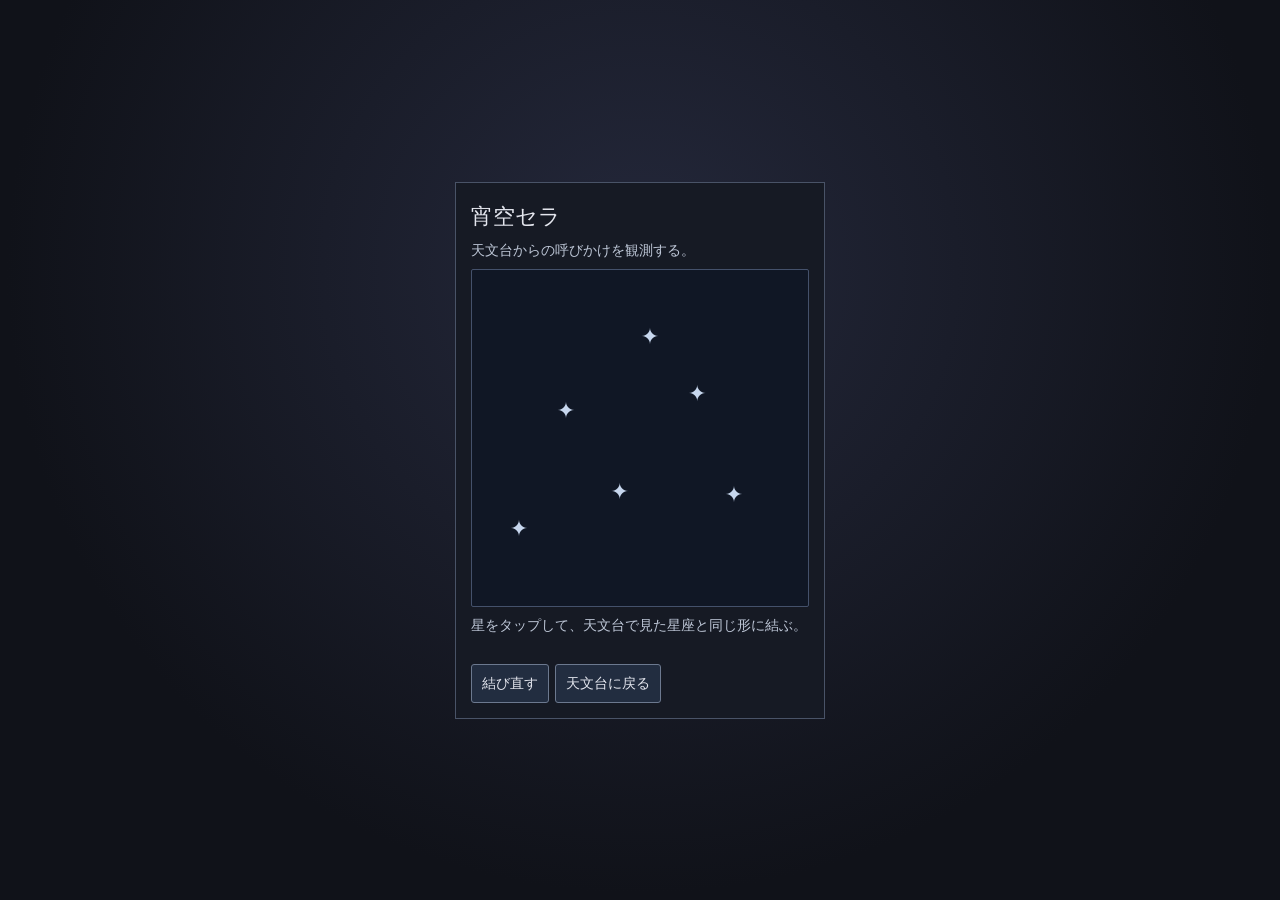
==== observation.html @ a6fe2aef "Add the observatory's three second-run endings" ====
<!doctype html>
<html lang="ja">
<head>
<meta charset="utf-8">
<meta name="viewport" content="width=device-width, initial-scale=1, viewport-fit=cover">
<title>宵空セラ — 観測記録</title>
<style>
  * { box-sizing: border-box }
  html { color-scheme: dark; background: #101219; touch-action: manipulation }
  body {
    margin: 0; min-height: 100dvh; display: grid; place-items: center; padding: 12px;
    color: #e4e6ee; font: 14px/1.5 system-ui, sans-serif;
    background: radial-gradient(ellipse at 50% 30%, #24283b, #101219 70%);
  }
  main { width: min(100%, 370px); padding: 15px; border: 1px solid #495367; background: #161a24 }
  h1 { margin: 2px 0 7px; font-size: 22px; font-weight: 550 }
  p { margin: 7px 0 }
  .muted { color: #bec7d7 }
  .field {
    position: relative; aspect-ratio: 1; width: min(100%, 46dvh); margin: 8px auto;
    border: 1px solid #44516b; border-radius: 2px; background: #101725;
  }
  .field svg { position: absolute; inset: 0; width: 100%; height: 100%; pointer-events: none }
  .star {
    position: absolute; left: var(--x); top: var(--y); transform: translate(-50%, -50%);
    display: grid; place-items: center; width: 44px; height: 44px; padding: 0;
    border: 0; border-radius: 50%; background: transparent; color: #c7d7ee; font-size: 22px;
  }
  .star[aria-pressed="true"] { color: #fff2bd; text-shadow: 0 0 8px #e3bb81 }
  .actions { display: flex; gap: 6px; flex-wrap: wrap; align-items: center }
  button, a { font: inherit; color: inherit; cursor: pointer }
  .action {
    padding: 8px 10px; border: 1px solid #6c798f; border-radius: 3px;
    background: #222d40; text-decoration: none;
  }
  :focus-visible { outline: 2px solid #fff2bd; outline-offset: 2px }
  #status { min-height: 42px }
  .connected { color: #f6e3b3 }
  [hidden] { display: none !important }
</style>
<script src="constellation.js" defer></script>
</head>
<body data-game-url="./">
<main>
  <h1>宵空セラ</h1>
  <p class="muted">天文台からの呼びかけを観測する。</p>
  <div id="field" class="field" aria-label="観測用の六つの星">
    <svg viewBox="0 0 100 100" aria-hidden="true">
      <polyline id="trace" fill="none" stroke="#f0d490" stroke-width="1.2"/>
    </svg>
  </div>
  <p id="status" class="muted" aria-live="polite">星をタップして、天文台で見た星座と同じ形に結ぶ。</p>
  <div class="actions">
    <button class="action" type="button" id="reset">結び直す</button>
    <a class="action" id="back">天文台に戻る</a>
    <a class="action connected" id="respond" hidden>返事を送って天文台へ戻る</a>
  </div>
</main>
<script>
document.addEventListener('DOMContentLoaded', () => {
  const { points, path } = window.seraConstellation;
  const circuit = path.slice(0, -1);
  const field = document.getElementById('field');
  const trace = document.getElementById('trace');
  const status = document.getElementById('status');
  const back = document.getElementById('back');
  const respond = document.getElementById('respond');
  const reset = document.getElementById('reset');
  const game = new URL(document.body.dataset.gameUrl, location.href);
  const attempt = new URLSearchParams(location.hash.slice(1)).get('attempt');
  const chosen = [];
  const labels = ['左下', '左上', '中央下', '右上', '右下', 'いちばん上'];
  back.href = game;

  function drawTrace(sequence) {
    trace.setAttribute('points', sequence.map(index => points[index].join(',')).join(' '));
  }

  function choose(index) {
    if (chosen.length === points.length || chosen.includes(index)) return;
    chosen.push(index);
    stars[index].setAttribute('aria-pressed', 'true');
    drawTrace(chosen);
    if (chosen.length < points.length) return;
    const start = circuit.indexOf(chosen[0]);
    const matches = [1, -1].some(direction =>
      chosen.every((star, position) =>
        star === circuit[(start + position * direction + circuit.length) % circuit.length]
      )
    );
    if (!matches) {
      status.textContent = '線の形が違う。天文台の星座を思い出して結び直そう。';
      return;
    }
    drawTrace([...chosen, chosen[0]]);
    if (!attempt || !/^[a-f0-9]{32}$/.test(attempt)) {
      status.textContent = '星座がつながった。返事を届けるには、天文台からこのページを開いてほしい。';
      return;
    }
    const reply = new URL(game);
    reply.hash = new URLSearchParams({ observation: attempt }).toString();
    respond.href = reply;
    status.className = 'connected';
    status.textContent = '観測対象・宵空セラ。星座が一致した。あなたの返事を送信できる。';
    respond.hidden = false;
    back.hidden = true;
  }

  const stars = points.map(([x, y], index) => {
    const button = document.createElement('button');
    button.type = 'button';
    button.className = 'star';
    button.textContent = '✦';
    button.style.setProperty('--x', x + '%');
    button.style.setProperty('--y', y + '%');
    button.setAttribute('aria-label', labels[index] + 'の星');
    button.setAttribute('aria-pressed', 'false');
    button.onclick = () => choose(index);
    field.append(button);
    return button;
  });

  reset.onclick = () => {
    chosen.length = 0;
    stars.forEach(button => button.setAttribute('aria-pressed', 'false'));
    drawTrace(chosen);
    status.className = 'muted';
    status.textContent = '星をタップして、天文台で見た星座と同じ形に結ぶ。';
    respond.hidden = true;
    back.hidden = false;
  };
});
</script>
</body>
</html>
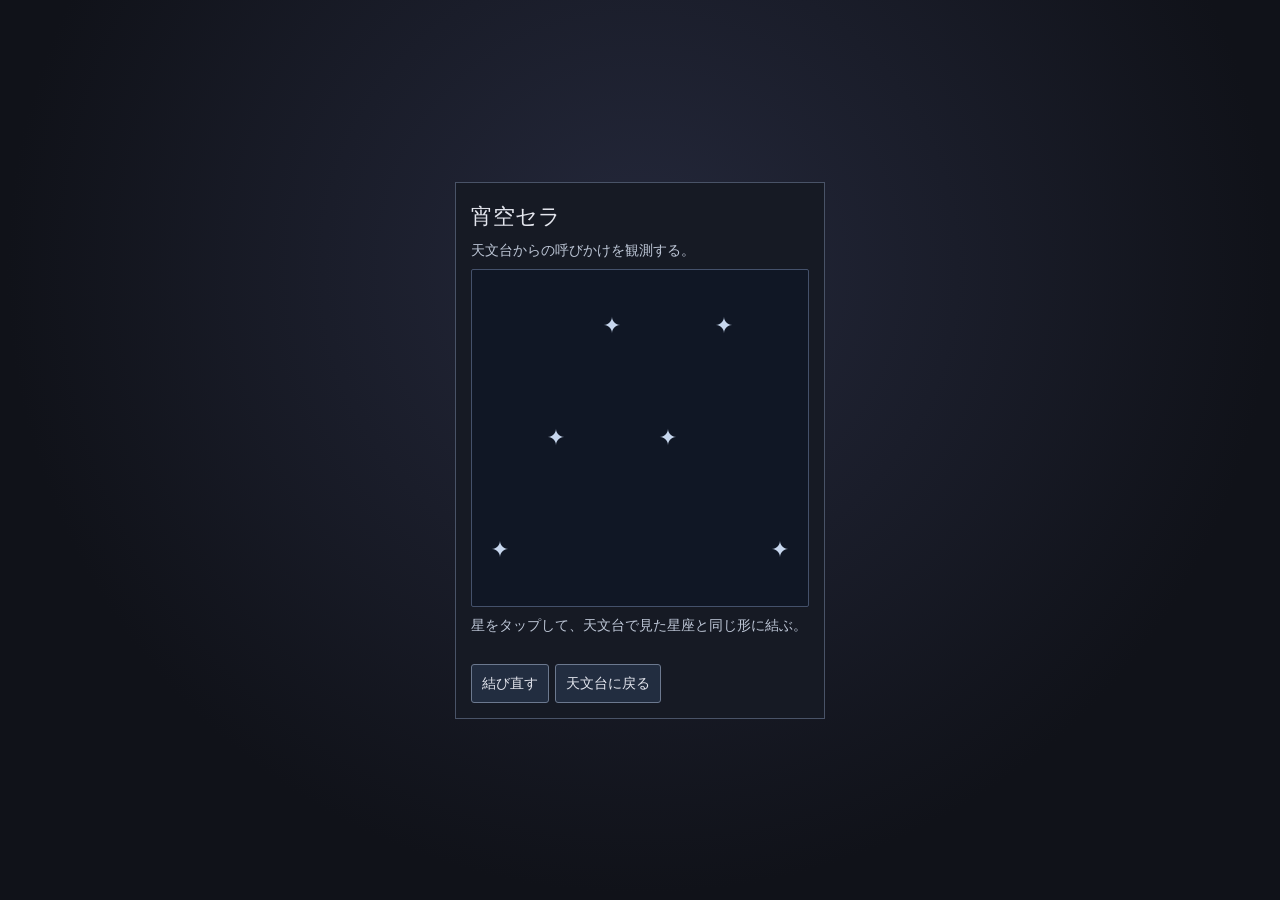
==== commit 620f90c6: "Add numbered observation journals and evening observatory map" ====
--- a/observation.html
+++ b/observation.html
@@ -38,7 +38,7 @@
   .connected { color: #f6e3b3 }
   [hidden] { display: none !important }
 </style>
-<script src="constellation.js" defer></script>
+<script src="constellation.js?v=shelf-grid-2" defer></script>
 </head>
 <body data-game-url="./">
 <main>
@@ -69,7 +69,6 @@
   const game = new URL(document.body.dataset.gameUrl, location.href);
   const attempt = new URLSearchParams(location.hash.slice(1)).get('attempt');
   const chosen = [];
-  const labels = ['左下', '左上', '中央下', '右上', '右下', 'いちばん上'];
   back.href = game;
 
   function drawTrace(sequence) {
@@ -113,7 +112,7 @@
     button.textContent = '✦';
     button.style.setProperty('--x', x + '%');
     button.style.setProperty('--y', y + '%');
-    button.setAttribute('aria-label', labels[index] + 'の星');
+    button.setAttribute('aria-label', (index + 1) + '列目の星');
     button.setAttribute('aria-pressed', 'false');
     button.onclick = () => choose(index);
     field.append(button);
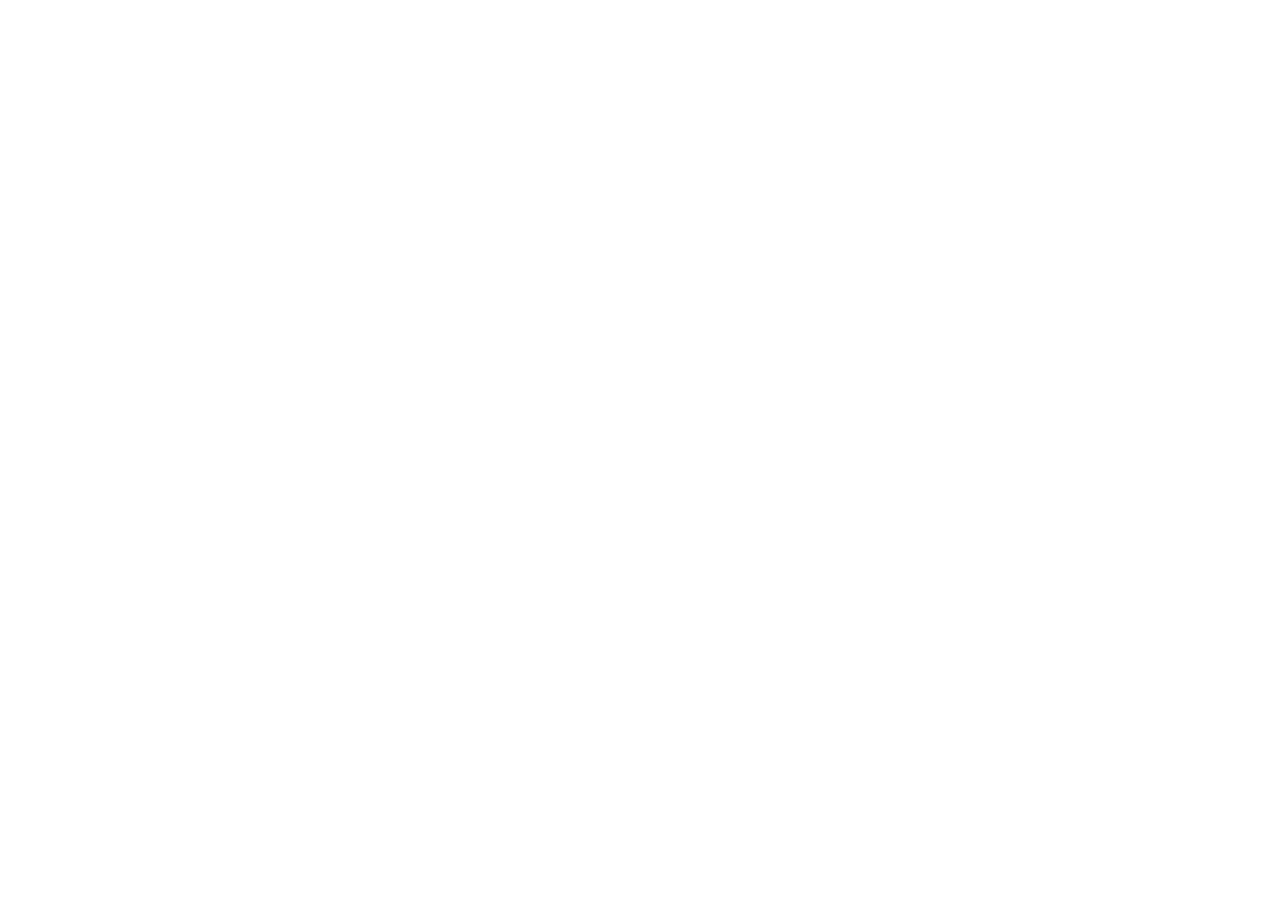
==== commit 46d03ab7: "Connect the separate Sera profile to the true ending" ====
--- a/observation.html
+++ b/observation.html
@@ -1,134 +1,20 @@
 <!doctype html>
 <html lang="ja">
 <head>
-<meta charset="utf-8">
-<meta name="viewport" content="width=device-width, initial-scale=1, viewport-fit=cover">
-<title>宵空セラ — 観測記録</title>
-<style>
-  * { box-sizing: border-box }
-  html { color-scheme: dark; background: #101219; touch-action: manipulation }
-  body {
-    margin: 0; min-height: 100dvh; display: grid; place-items: center; padding: 12px;
-    color: #e4e6ee; font: 14px/1.5 system-ui, sans-serif;
-    background: radial-gradient(ellipse at 50% 30%, #24283b, #101219 70%);
-  }
-  main { width: min(100%, 370px); padding: 15px; border: 1px solid #495367; background: #161a24 }
-  h1 { margin: 2px 0 7px; font-size: 22px; font-weight: 550 }
-  p { margin: 7px 0 }
-  .muted { color: #bec7d7 }
-  .field {
-    position: relative; aspect-ratio: 1; width: min(100%, 46dvh); margin: 8px auto;
-    border: 1px solid #44516b; border-radius: 2px; background: #101725;
-  }
-  .field svg { position: absolute; inset: 0; width: 100%; height: 100%; pointer-events: none }
-  .star {
-    position: absolute; left: var(--x); top: var(--y); transform: translate(-50%, -50%);
-    display: grid; place-items: center; width: 44px; height: 44px; padding: 0;
-    border: 0; border-radius: 50%; background: transparent; color: #c7d7ee; font-size: 22px;
-  }
-  .star[aria-pressed="true"] { color: #fff2bd; text-shadow: 0 0 8px #e3bb81 }
-  .actions { display: flex; gap: 6px; flex-wrap: wrap; align-items: center }
-  button, a { font: inherit; color: inherit; cursor: pointer }
-  .action {
-    padding: 8px 10px; border: 1px solid #6c798f; border-radius: 3px;
-    background: #222d40; text-decoration: none;
-  }
-  :focus-visible { outline: 2px solid #fff2bd; outline-offset: 2px }
-  #status { min-height: 42px }
-  .connected { color: #f6e3b3 }
-  [hidden] { display: none !important }
-</style>
-<script src="constellation.js?v=shelf-grid-2" defer></script>
+  <meta charset="utf-8">
+  <meta name="viewport" content="width=device-width, initial-scale=1">
+  <meta name="referrer" content="no-referrer">
+  <title>宵空セラのプロフィール</title>
 </head>
-<body data-game-url="./">
-<main>
-  <h1>宵空セラ</h1>
-  <p class="muted">天文台からの呼びかけを観測する。</p>
-  <div id="field" class="field" aria-label="観測用の六つの星">
-    <svg viewBox="0 0 100 100" aria-hidden="true">
-      <polyline id="trace" fill="none" stroke="#f0d490" stroke-width="1.2"/>
-    </svg>
-  </div>
-  <p id="status" class="muted" aria-live="polite">星をタップして、天文台で見た星座と同じ形に結ぶ。</p>
-  <div class="actions">
-    <button class="action" type="button" id="reset">結び直す</button>
-    <a class="action" id="back">天文台に戻る</a>
-    <a class="action connected" id="respond" hidden>返事を送って天文台へ戻る</a>
-  </div>
-</main>
-<script>
-document.addEventListener('DOMContentLoaded', () => {
-  const { points, path } = window.seraConstellation;
-  const circuit = path.slice(0, -1);
-  const field = document.getElementById('field');
-  const trace = document.getElementById('trace');
-  const status = document.getElementById('status');
-  const back = document.getElementById('back');
-  const respond = document.getElementById('respond');
-  const reset = document.getElementById('reset');
-  const game = new URL(document.body.dataset.gameUrl, location.href);
-  const attempt = new URLSearchParams(location.hash.slice(1)).get('attempt');
-  const chosen = [];
-  back.href = game;
-
-  function drawTrace(sequence) {
-    trace.setAttribute('points', sequence.map(index => points[index].join(',')).join(' '));
-  }
-
-  function choose(index) {
-    if (chosen.length === points.length || chosen.includes(index)) return;
-    chosen.push(index);
-    stars[index].setAttribute('aria-pressed', 'true');
-    drawTrace(chosen);
-    if (chosen.length < points.length) return;
-    const start = circuit.indexOf(chosen[0]);
-    const matches = [1, -1].some(direction =>
-      chosen.every((star, position) =>
-        star === circuit[(start + position * direction + circuit.length) % circuit.length]
-      )
-    );
-    if (!matches) {
-      status.textContent = '線の形が違う。天文台の星座を思い出して結び直そう。';
-      return;
-    }
-    drawTrace([...chosen, chosen[0]]);
-    if (!attempt || !/^[a-f0-9]{32}$/.test(attempt)) {
-      status.textContent = '星座がつながった。返事を届けるには、天文台からこのページを開いてほしい。';
-      return;
-    }
-    const reply = new URL(game);
-    reply.hash = new URLSearchParams({ observation: attempt }).toString();
-    respond.href = reply;
-    status.className = 'connected';
-    status.textContent = '観測対象・宵空セラ。星座が一致した。あなたの返事を送信できる。';
-    respond.hidden = false;
-    back.hidden = true;
-  }
-
-  const stars = points.map(([x, y], index) => {
-    const button = document.createElement('button');
-    button.type = 'button';
-    button.className = 'star';
-    button.textContent = '✦';
-    button.style.setProperty('--x', x + '%');
-    button.style.setProperty('--y', y + '%');
-    button.setAttribute('aria-label', (index + 1) + '列目の星');
-    button.setAttribute('aria-pressed', 'false');
-    button.onclick = () => choose(index);
-    field.append(button);
-    return button;
-  });
-
-  reset.onclick = () => {
-    chosen.length = 0;
-    stars.forEach(button => button.setAttribute('aria-pressed', 'false'));
-    drawTrace(chosen);
-    status.className = 'muted';
-    status.textContent = '星をタップして、天文台で見た星座と同じ形に結ぶ。';
-    respond.hidden = true;
-    back.hidden = false;
-  };
-});
-</script>
+<body>
+  <main><p><a id="profile" href="https://yoizora-sera.beadedcorgi16.chatgpt.site/">宵空セラのプロフィールへ</a></p></main>
+  <script>
+    const link = document.getElementById('profile');
+    const profile = new URL(link.href);
+    const attempt = new URLSearchParams(location.hash.slice(1)).get('attempt');
+    if (/^[a-f0-9]{32}$/.test(attempt ?? '')) profile.hash = new URLSearchParams({ attempt });
+    link.href = profile;
+    location.replace(profile);
+  </script>
 </body>
 </html>
